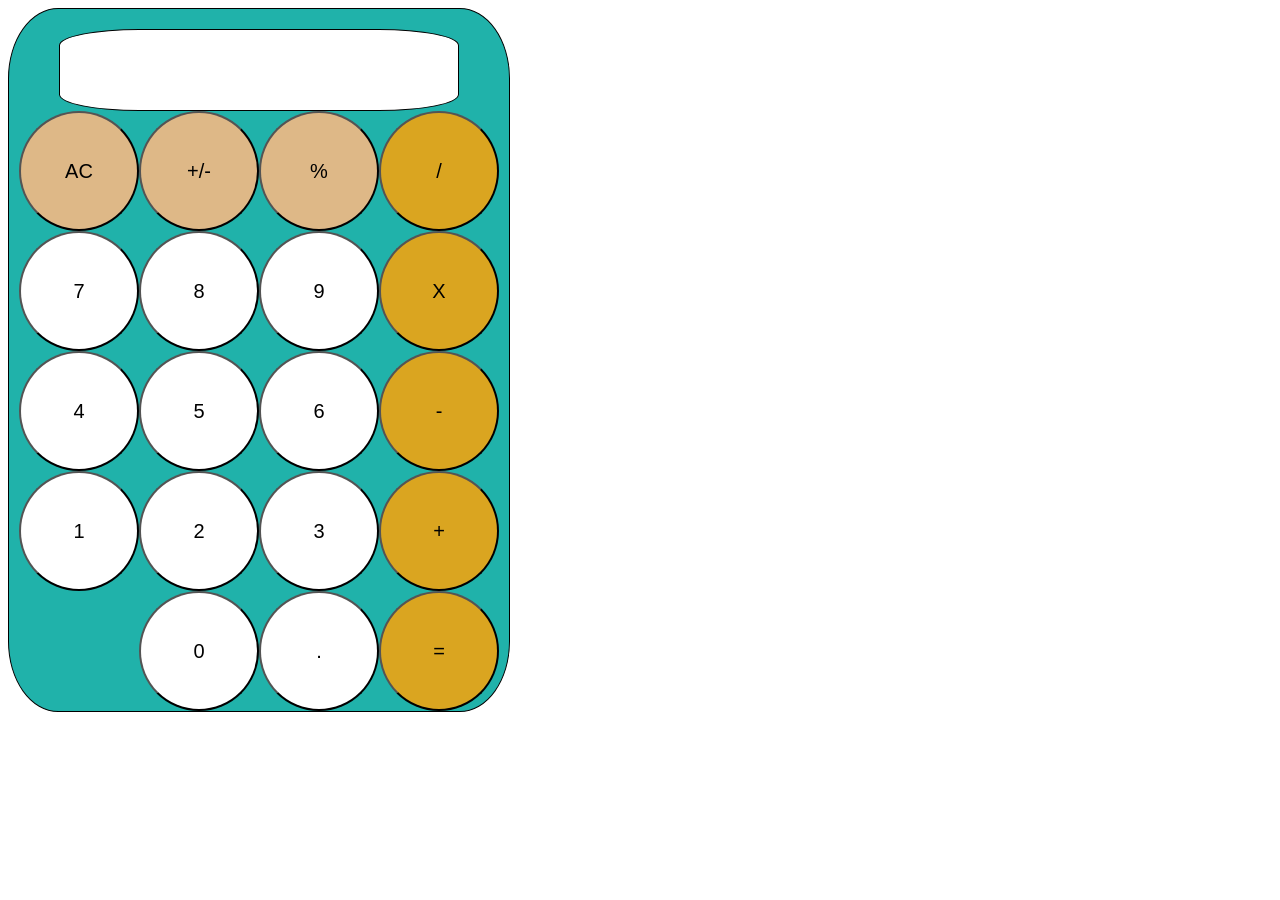
==== Index.html @ c9b5c03e "Name change" ====
<!DOCTYPE html>
<html lang="en">
  <head>
    <meta charset="UTF-8" />
    <meta http-equiv="X-UA-Compatible" content="IE=edge" />
    <meta name="viewport" content="width=device-width, initial-scale=1.0" />
    <link rel="stylesheet" href="./Calculator.css" />
    <title>Calculator</title>
  </head>
  <body>
    <section class="calculator">
      <section class="output"></section>
      <section id="container">
        <button class="function">AC</button>
        <button class="function">+/-</button>
        <button class="function">%</button>
        <button class="sign">/</button>
        <button>7</button>
        <button>8</button>
        <button>9</button>
        <button class="sign">X</button>
        <button>4</button>
        <button>5</button>
        <button>6</button>
        <button class="sign">-</button>
        <button>1</button>
        <button>2</button>
        <button>3</button>
        <button class="sign">+</button>
        <section class="empty"></section>
        <button>0</button>
        <button>.</button>
        <button class="sign">=</button>
      </section>
    </section>
  </body>
</html>
---- Calculator.css ----
/* Layout */
.calculator {
  border: 1px solid;
  border-radius: 10%;
  width: 500px;
}

.output {
  border: 1px solid;
  height: 80px;
  margin-left: 50px;
  margin-right: 50px;
  margin-top: 20px;
  border-radius: 20%;
}

section#container {
  display: flex;
  flex-wrap: wrap;
  flex-direction: row;
  justify-content: center;
  text-align: center;
  align-items: center;
}

#container > button {
  aspect-ratio: 1;
  width: 120px;

  border-radius: 100%;
  gap: 100px;
  font-size: 20px;
}

.empty {
  width: 24%;
}

/* Styling */

button {
  background-color: white;
}

.function {
  background-color: burlywood;
}

.sign {
  background-color: goldenrod;
}

.calculator {
  background-color: lightseagreen;
}

.output {
  background-color: white;
}
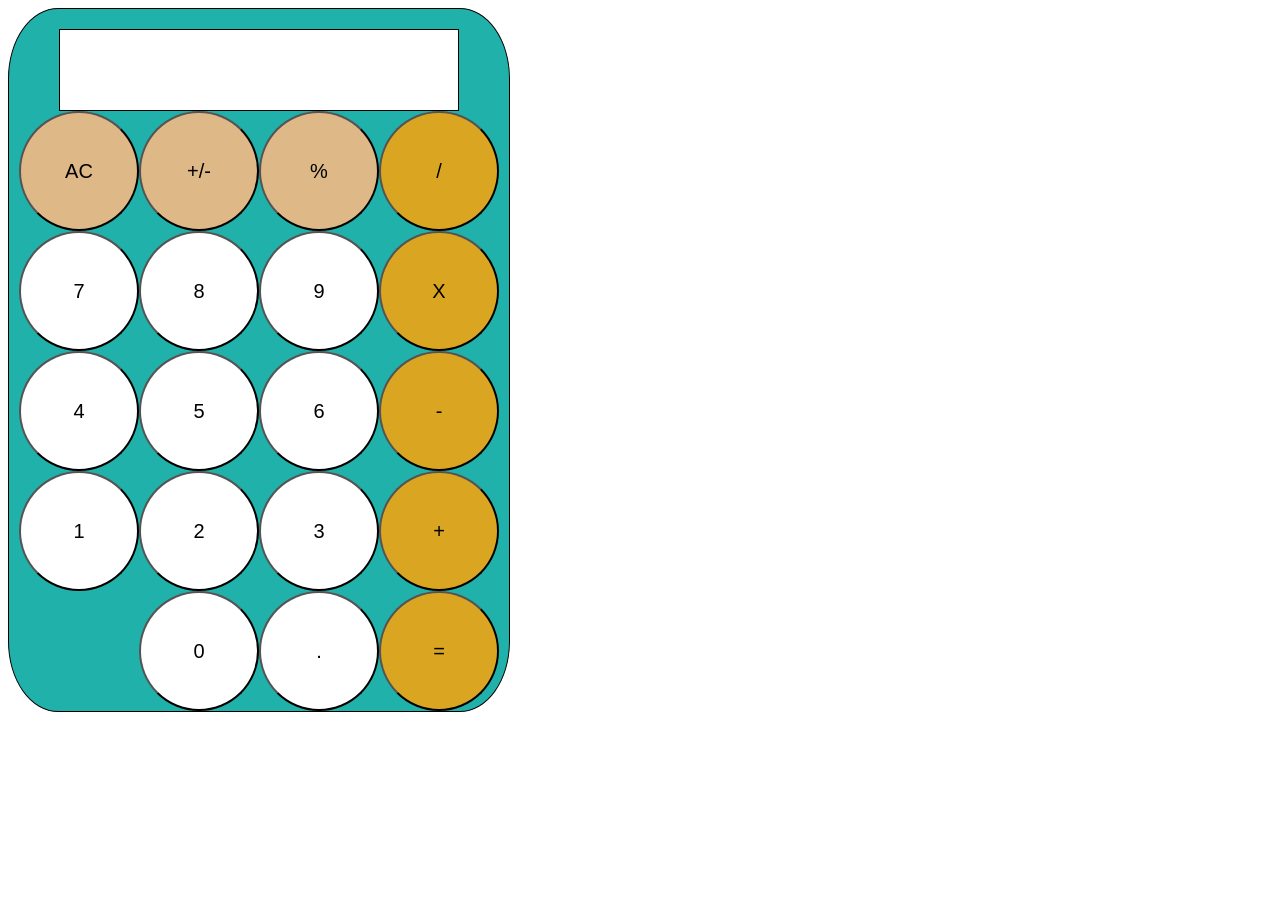
==== commit bd80b2bf: "Done" ====
--- a/Index.html
+++ b/Index.html
@@ -9,29 +9,30 @@
   </head>
   <body>
     <section class="calculator">
-      <section class="output"></section>
+      <section id="output"></section>
       <section id="container">
-        <button class="function">AC</button>
-        <button class="function">+/-</button>
-        <button class="function">%</button>
-        <button class="sign">/</button>
-        <button>7</button>
-        <button>8</button>
-        <button>9</button>
-        <button class="sign">X</button>
-        <button>4</button>
-        <button>5</button>
-        <button>6</button>
-        <button class="sign">-</button>
-        <button>1</button>
-        <button>2</button>
-        <button>3</button>
-        <button class="sign">+</button>
+        <button class="function" onclick="reset(clear)">AC</button>
+        <button class="function" onclick="buildSum('+')">+/-</button>
+        <button class="function" onclick="buildSum('')">%</button>
+        <button class="sign" onclick="buildSum('/')">/</button>
+        <button onclick="buildSum('7')">7</button>
+        <button onclick="buildSum('8')">8</button>
+        <button onclick="buildSum('9')">9</button>
+        <button class="sign" onclick="buildSum('*')">X</button>
+        <button onclick="buildSum('4')">4</button>
+        <button onclick="buildSum('5')">5</button>
+        <button onclick="buildSum('6')">6</button>
+        <button class="sign" onclick="buildSum('-')">-</button>
+        <button onclick="buildSum('1')">1</button>
+        <button onclick="buildSum('2')">2</button>
+        <button onclick="buildSum('3')">3</button>
+        <button class="sign" onclick="buildSum('+')">+</button>
         <section class="empty"></section>
-        <button>0</button>
-        <button>.</button>
-        <button class="sign">=</button>
+        <button onclick="buildSum('0')">0</button>
+        <button onclick="buildSum('.')">.</button>
+        <button class="sign" onclick="calculate()">=</button>
       </section>
     </section>
+    <script src="./index.js"></script>
   </body>
 </html>
--- a/Calculator.css
+++ b/Calculator.css
@@ -5,13 +5,13 @@
   width: 500px;
 }
 
-.output {
+#output {
   border: 1px solid;
   height: 80px;
   margin-left: 50px;
   margin-right: 50px;
   margin-top: 20px;
-  border-radius: 20%;
+  background-color: white;
 }
 
 section#container {
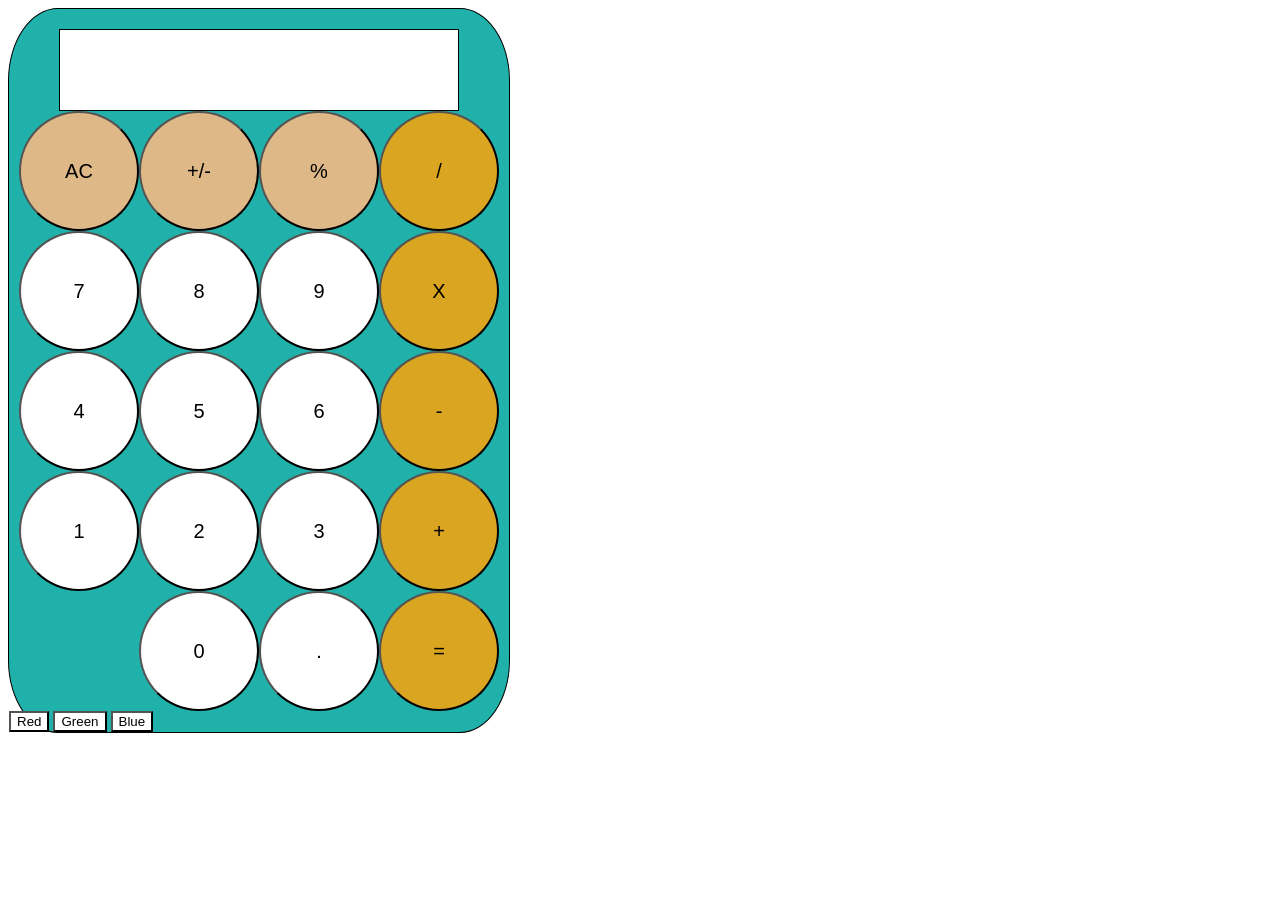
==== commit 7c8143d6: "Color change" ====
--- a/Index.html
+++ b/Index.html
@@ -32,6 +32,9 @@
         <button onclick="buildSum('.')">.</button>
         <button class="sign" onclick="calculate()">=</button>
       </section>
+      <button onclick="red()">Red</button>
+      <button onclick="green()">Green</button>
+      <button onclick="blue()">Blue</button>
     </section>
     <script src="./index.js"></script>
   </body>
